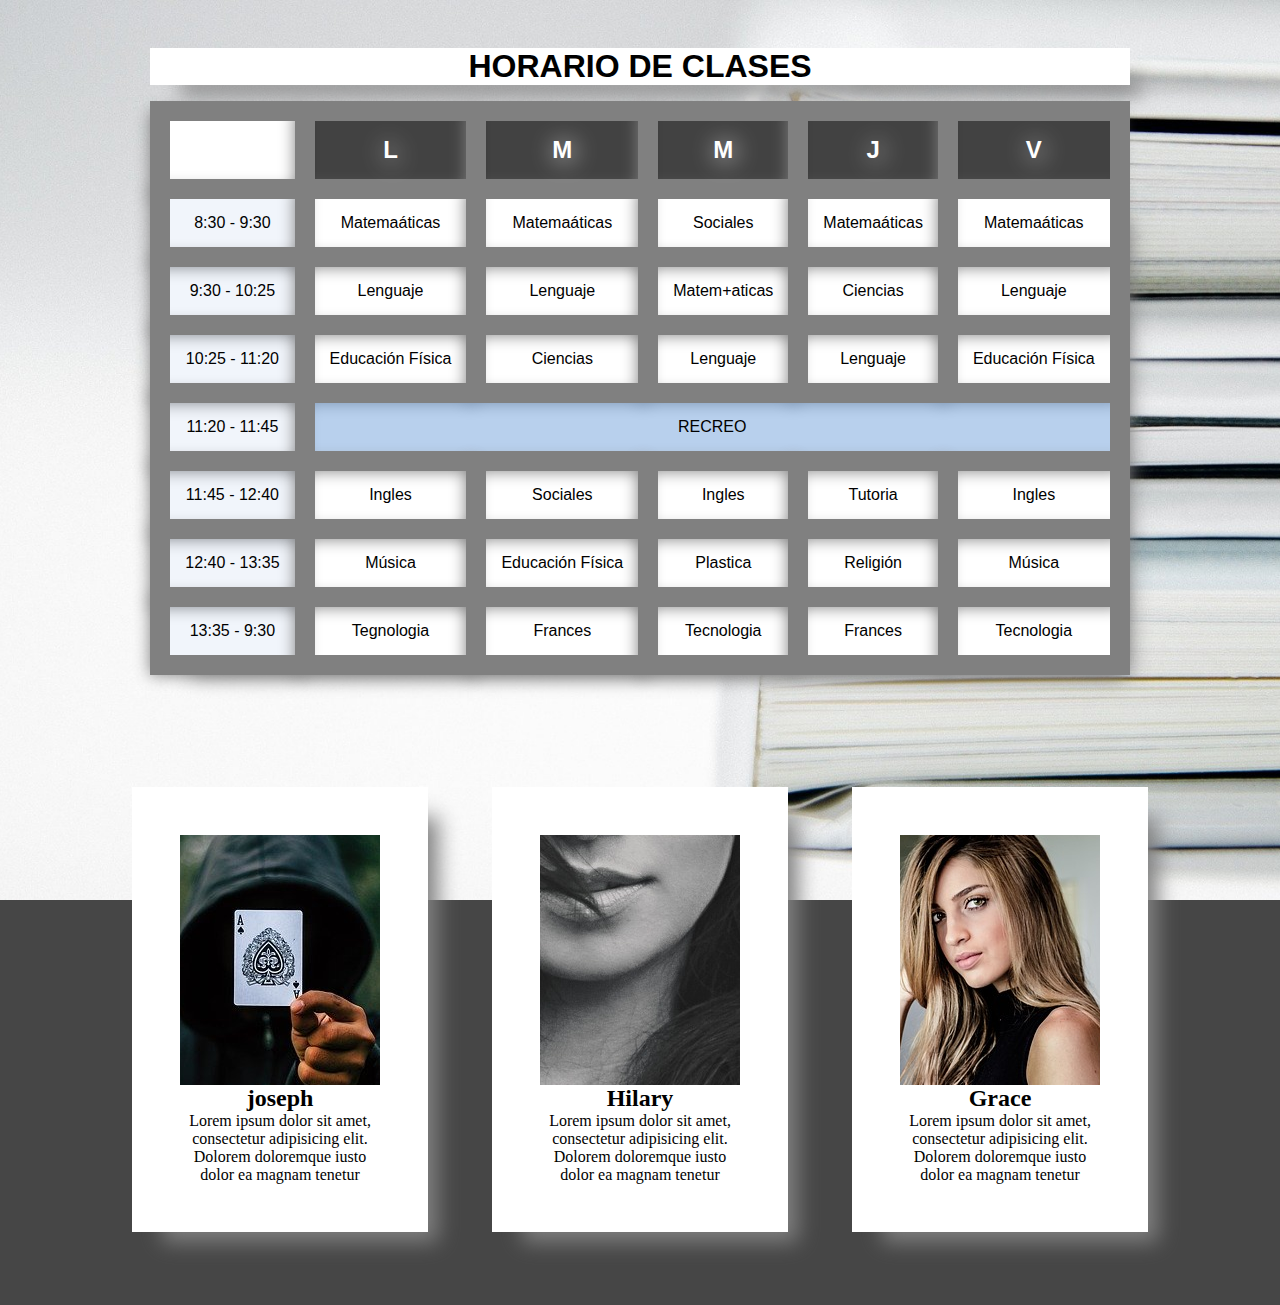
==== horario_clase.html @ caec4045 "Add files via upload" ====
<!DOCTYPE html>
<html lang="en">
<head>
    <meta charset="UTF-8">
    <title>Horario de clase</title>
    <link rel="stylesheet" href="horario_clase_style.css">
</head>
<body>
  
   <table class="conteiner">
       
       <caption>HORARIO DE CLASES</caption>
       
       <colgroup>
           <col>
           <col>
           <col>
           <col>
           <col>
           <col>
       </colgroup>
       
              
        
    <tsection>
       <thead class="header-table">
           <th></th>
           <th>L</th>
           <th>M</th>
           <th>M</th>
           <th>J</th>
           <th>V</th>

       </thead>
       
       <tbody>
       <tr>
           <td>8:30 - 9:30</td>
           <td>Matemaáticas</td>
           <td>Matemaáticas</td>
           <td>Sociales</td>
           <td>Matemaáticas</td>
           <td>Matemaáticas</td>
       </tr>
       
       <tr>
           <td>9:30 - 10:25</td>
           <td>Lenguaje</td>
           <td>Lenguaje</td>
           <td>Matem+aticas</td>
           <td>Ciencias</td>
           <td>Lenguaje</td>
       </tr>
       
       <tr>
           <td>10:25 - 11:20</td>
           <td>Educación Física</td>
           <td>Ciencias</td>
           <td>Lenguaje</td>
           <td>Lenguaje</td>
           <td>Educación Física</td>
       </tr>
       
       <tr>
           <td>11:20 - 11:45</td>
           <td colspan="5" class="recreo">RECREO</td>
           
       </tr>
       
       <tr>
           <td>11:45 - 12:40</td>
           <td>Ingles</td>
           <td>Sociales</td>
           <td>Ingles</td>
           <td>Tutoria</td>
           <td>Ingles</td>
       </tr>
       
       <tr>
           <td>12:40 - 13:35</td>
           <td>Música</td>
           <td>Educación Física</td>
           <td>Plastica</td>
           <td>Religión</td>
           <td>Música</td>
       </tr>
       
       <tr>
           <td>13:35 - 9:30</td>
           <td>Tegnologia</td>
           <td>Frances</td>
           <td>Tecnologia</td>
           <td>Frances</td>
           <td>Tecnologia</td>
       </tr>
       </tbody>       
    </tsection>
       
   </table>
   
   <main>
   <section class="alumnos">
   <article class="joseph">
       <div>
          <img src="img/ace-1869825_640.jpg">
           <h2>joseph</h2>
           <p>Lorem ipsum dolor sit amet, consectetur adipisicing elit. Dolorem doloremque iusto dolor ea magnam tenetur</p>
       </div>
   </article>
   
   <article class="hilary">
       <div>
          <img src="img/fashion-1107720_1280.jpg">
           <h2>Hilary</h2>
           <p>Lorem ipsum dolor sit amet, consectetur adipisicing elit. Dolorem doloremque iusto dolor ea magnam tenetur</p>
       </div>
   </article>
   
   <article class="grace">
       <div>
          <img src="img/portrait-2033968_640.jpg">
           <h2>Grace</h2>
           <p>Lorem ipsum dolor sit amet, consectetur adipisicing elit. Dolorem doloremque iusto dolor ea magnam tenetur</p>
       </div>
   </article>
   </section> 
   </main>
   
</body>
</html>
---- horario_clase_style.css ----
*{
    margin: 0;
    padding: 0;
}


body{
    
    background-image:url(img/books-1845614_1920.jpg);
    background-repeat: no-repeat;
    background-position: center center;
    background-attachment: fixed;
    background-size: cover;
    background-color: #464646;
    
    
    
}

.conteiner{
    
   font-family: sans-serif;
    border: 2px solid gray;
    border-collapse: collapse;
    text-align: center;
    margin-left: auto;
    margin-right: auto;
    background-color: white;
    
}



tbody{
    background-color: white;
    box-shadow: 20px 20px 20px  -10px  gray;
    
}

caption{
    font-size: 2rem;
    font-weight: bold;
    margin-bottom: 1rem;
    margin-top: 3rem;
    box-shadow: 20px 20px 20px  -10px gray;
    background-color: white;
    
}


col:nth-child(1){
    background-color: 
}

td:nth-child(1){
    background-color: rgba(113,161,220,0.1);
    
    
}

th:nth-child(1){
    background-color: white;
}

th{
    
    background-color: rgba(0, 0, 0, 0.74);
    font-weight: bolder;
    font-size: 1.5rem;
    color: white;
    text-shadow: 2px 2px 25px  white;
    
    
}

.recreo{
    background-color: rgba(113,161,220,0.5);
}


th, td{
    
    
    padding: 15px;
    border: 20px solid gray;
    box-shadow:  -5px 5px 15px 5px gray;
   
}

/*************************/

main{
    margin-top: 5rem;
    min-height: 550px;
    display: flex;
    justify-content: center;
    text-align: center;
    

    
    
}

.alumnos article{
    
    padding: 3rem;
    width: 200px;
    float: left;
    margin: 2rem;
    box-shadow: 20px 20px 20px  -10px gray;
    background-color: white;
    
}

img{
    display: block;
    object-fit: none;
    width: 200px;
    height: 250px;
}

joseph:hover{
     
    background-color: rgba(113,161,220,0.9);
    padding: 3rem;
    width: 250px;
    float: left;
    margin: 2rem;
    box-shadow: 20px 20px 20px   gray;
    
}
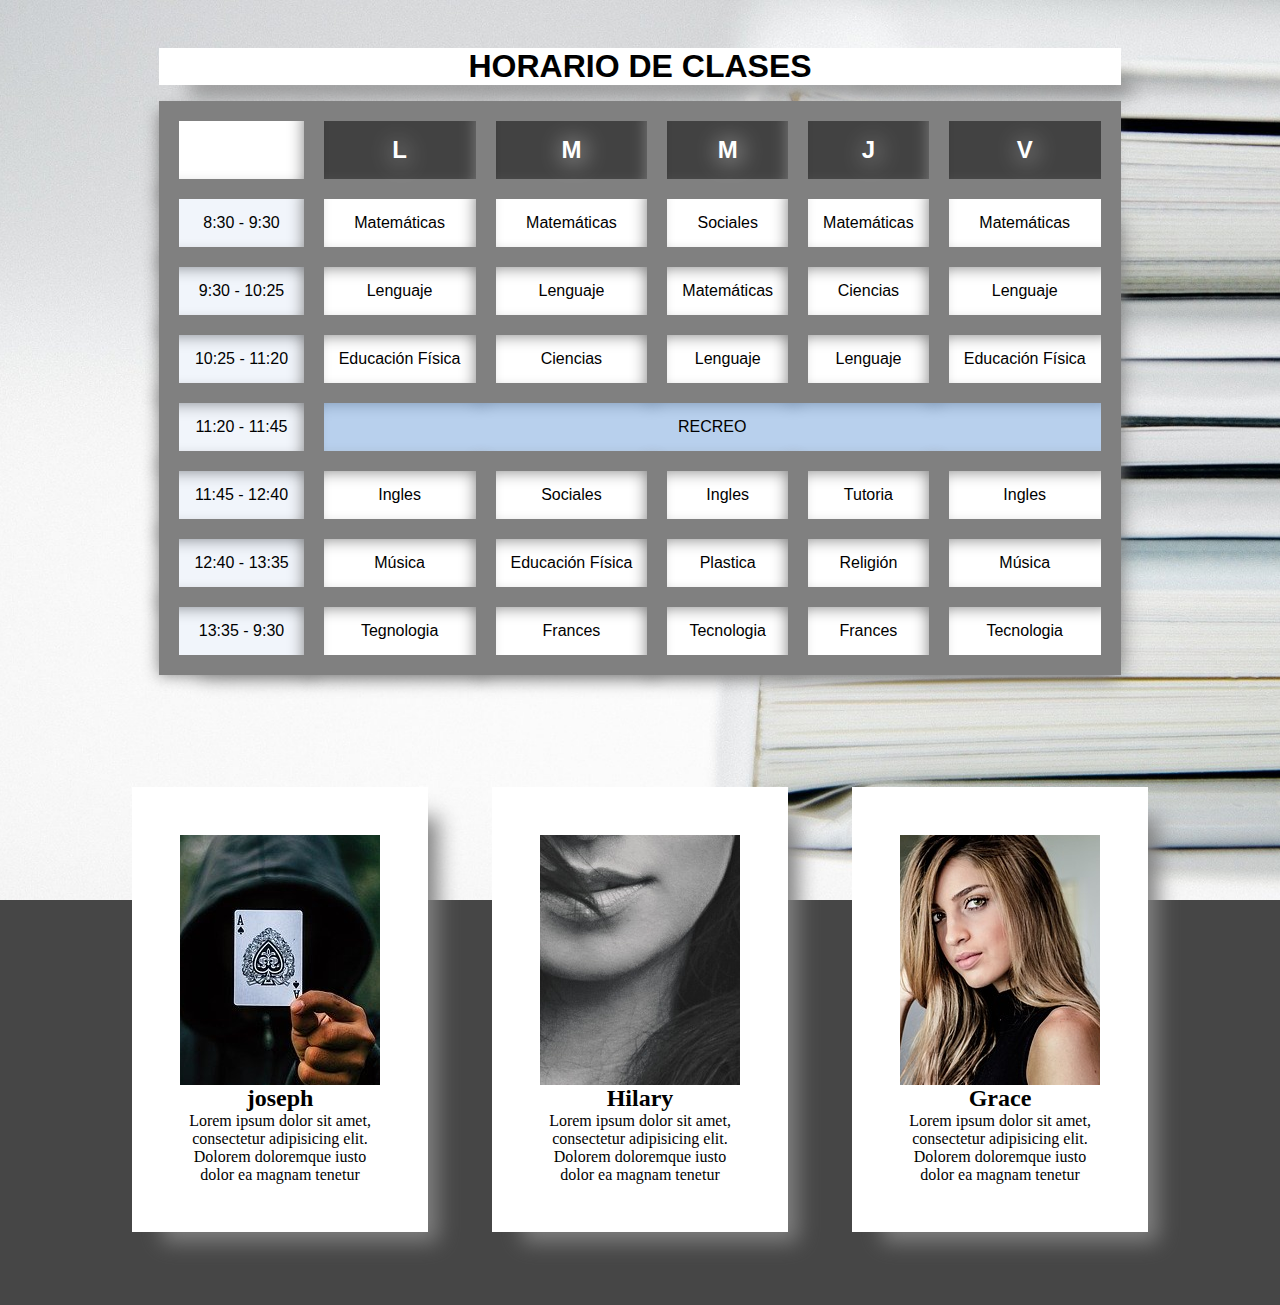
==== commit 944d32f4: "Add files via upload" ====
--- a/horario_clase.html
+++ b/horario_clase.html
@@ -36,18 +36,18 @@
        <tbody>
        <tr>
            <td>8:30 - 9:30</td>
-           <td>Matemaáticas</td>
-           <td>Matemaáticas</td>
+           <td>Matemáticas</td>
+           <td>Matemáticas</td>
            <td>Sociales</td>
-           <td>Matemaáticas</td>
-           <td>Matemaáticas</td>
+           <td>Matemáticas</td>
+           <td>Matemáticas</td>
        </tr>
        
        <tr>
            <td>9:30 - 10:25</td>
            <td>Lenguaje</td>
            <td>Lenguaje</td>
-           <td>Matem+aticas</td>
+           <td>Matemáticas</td>
            <td>Ciencias</td>
            <td>Lenguaje</td>
        </tr>
